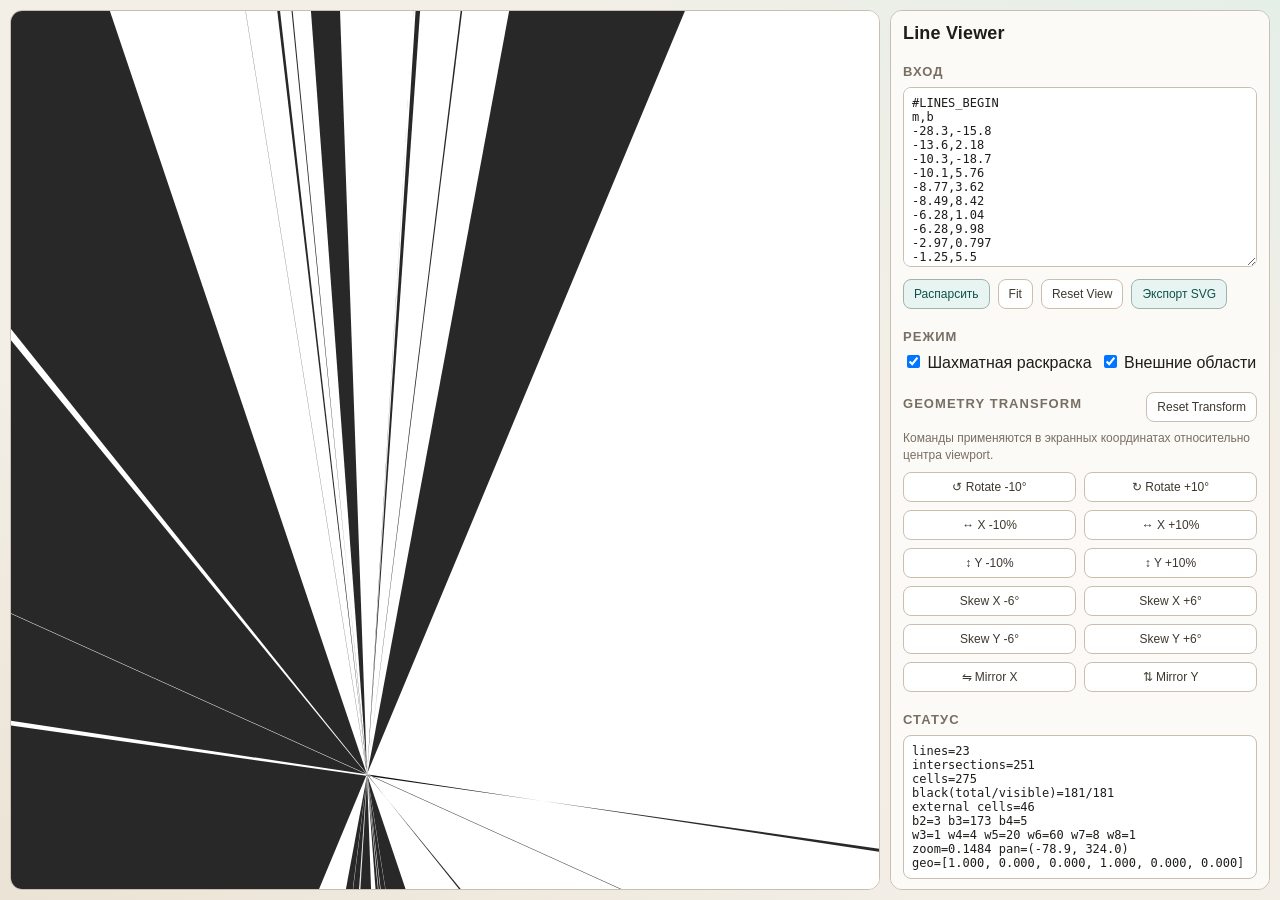
==== additions/linearization/potential/index.html @ 0a8c78bc "visualization for lines" ====
<!doctype html>
<html lang="ru">
<head>
  <meta charset="utf-8" />
  <meta name="viewport" content="width=device-width, initial-scale=1" />
  <title>Line Configuration Viewer</title>
  <style>
    :root {
      --bg: #f3efe7;
      --panel: #fcfaf7;
      --ink: #1f1d1a;
      --muted: #786f63;
      --accent: #0f766e;
      --line: #c9beb0;
      --black: #0f0f10;
    }
    * { box-sizing: border-box; }
    html, body { height: 100%; margin: 0; }
    body {
      font-family: "IBM Plex Sans", "Segoe UI", sans-serif;
      color: var(--ink);
      background:
        radial-gradient(1400px 800px at 0% 100%, #ebe3d5 0%, transparent 70%),
        radial-gradient(1200px 700px at 100% 0%, #e4efe8 0%, transparent 62%),
        var(--bg);
    }
    .app {
      height: 100%;
      display: grid;
      grid-template-columns: minmax(420px, 1fr) 380px;
      gap: 10px;
      padding: 10px;
    }
    .viewer {
      border: 1px solid var(--line);
      background: #fff;
      border-radius: 12px;
      overflow: hidden;
      min-height: 300px;
      position: relative;
    }
    .panel {
      border: 1px solid var(--line);
      border-radius: 12px;
      background: var(--panel);
      padding: 12px;
      overflow: auto;
    }
    h1 {
      margin: 0 0 10px;
      font-size: 18px;
      letter-spacing: 0.01em;
    }
    .section {
      padding-top: 10px;
      margin-top: 10px;
    }
    .section h2 {
      margin: 0 0 8px;
      font-size: 13px;
      color: var(--muted);
      text-transform: uppercase;
      letter-spacing: 0.08em;
    }
    .section-head {
      display: flex;
      align-items: center;
      justify-content: space-between;
      gap: 8px;
    }
    textarea {
      width: 100%;
      min-height: 180px;
      resize: vertical;
      border-radius: 8px;
      border: 1px solid var(--line);
      font-family: "IBM Plex Mono", monospace;
      font-size: 12px;
      padding: 8px;
      background: #fff;
      color: var(--ink);
    }
    .row {
      display: grid;
      grid-template-columns: 1fr auto;
      gap: 8px;
      align-items: center;
      margin: 6px 0;
    }
    .row > label { font-size: 13px; }
    .row input[type="number"] {
      width: 88px;
      padding: 4px 6px;
      border: 1px solid var(--line);
      border-radius: 6px;
      font-size: 12px;
      background: #fff;
    }
    .row input[type="range"] { width: 100%; }
    .pair {
      display: grid;
      grid-template-columns: 1fr 92px;
      gap: 8px;
      align-items: center;
    }
    .buttons {
      display: flex;
      gap: 8px;
      flex-wrap: wrap;
      margin-top: 8px;
    }
    .cmd-grid {
      display: grid;
      grid-template-columns: 1fr 1fr;
      gap: 8px;
      margin-top: 8px;
    }
    .cmd-grid button { width: 100%; }
    button {
      border: 1px solid #9cb4ac;
      background: #e8f4f1;
      color: #0e514b;
      border-radius: 8px;
      padding: 7px 10px;
      font-size: 12px;
      cursor: pointer;
    }
    button.secondary {
      border-color: var(--line);
      background: #fff;
      color: #3d382f;
    }
    .hint {
      font-size: 12px;
      color: var(--muted);
      margin: 8px 0 4px;
      line-height: 1.4;
    }
    .status {
      font-family: "IBM Plex Mono", monospace;
      font-size: 12px;
      white-space: pre-wrap;
      background: #fff;
      border: 1px solid var(--line);
      border-radius: 8px;
      padding: 8px;
      min-height: 72px;
    }
    svg { width: 100%; height: 100%; display: block; touch-action: none; }
    @media (max-width: 980px) {
      .app { grid-template-columns: 1fr; grid-template-rows: 58vh 42vh; }
    }
  </style>
</head>
<body>
  <div class="app">
    <div class="viewer" id="viewer">
      <svg id="svgRoot" xmlns="http://www.w3.org/2000/svg">
        <defs>
          <clipPath id="viewportClip"><rect id="clipRect" x="0" y="0" width="100" height="100" /></clipPath>
        </defs>
        <rect id="bgRect" x="0" y="0" width="100%" height="100%" fill="#ffffff" />
        <g id="viewportGroup" clip-path="url(#viewportClip)">
          <g id="sceneGroup">
            <g id="polyLayer"></g>
            <g id="lineLayer"></g>
          </g>
        </g>
      </svg>
    </div>

    <aside class="panel">
      <h1>Line Viewer</h1>

      <div class="section">
        <h2>Вход</h2>
        <textarea id="inputLog" spellcheck="false" placeholder="#LINES_BEGIN\nm,b\n-28.3,-15.8\n...\n#LINES_END"></textarea>
        <div class="buttons">
          <button id="parseBtn">Распарсить</button>
          <button id="fitBtn" class="secondary">Fit</button>
          <button id="resetViewBtn" class="secondary">Reset View</button>
          <button id="exportBtn">Экспорт SVG</button>
        </div>
      </div>

      <div class="section">
        <h2>Режим</h2>
        <div class="buttons">
          <label><input type="checkbox" id="checkerMode" checked /> Шахматная раскраска</label>
          <label><input type="checkbox" id="showOuter" checked /> Внешние области</label>
        </div>
      </div>

      <div class="section">
        <div class="section-head">
          <h2>Geometry Transform</h2>
          <button id="resetTransformBtn" class="secondary">Reset Transform</button>
        </div>
        <div class="hint">Команды применяются в экранных координатах относительно центра viewport.</div>
        <div class="cmd-grid">
          <button id="rotLeftBtn" class="secondary">↺ Rotate -10°</button>
          <button id="rotRightBtn" class="secondary">↻ Rotate +10°</button>
          <button id="stretchXDownBtn" class="secondary">↔ X -10%</button>
          <button id="stretchXUpBtn" class="secondary">↔ X +10%</button>
          <button id="stretchYDownBtn" class="secondary">↕ Y -10%</button>
          <button id="stretchYUpBtn" class="secondary">↕ Y +10%</button>
          <button id="skewXLeftBtn" class="secondary">Skew X -6°</button>
          <button id="skewXRightBtn" class="secondary">Skew X +6°</button>
          <button id="skewYDownBtn" class="secondary">Skew Y -6°</button>
          <button id="skewYUpBtn" class="secondary">Skew Y +6°</button>
          <button id="mirrorXBtn" class="secondary">⇋ Mirror X</button>
          <button id="mirrorYBtn" class="secondary">⇅ Mirror Y</button>
        </div>
      </div>

      <div class="section">
        <h2>Статус</h2>
        <div id="status" class="status"></div>
      </div>
    </aside>
  </div>

  <script src="js/state.js"></script>
  <script src="js/parser.js"></script>
  <script src="js/cells.js"></script>
  <script src="js/matrix.js"></script>
  <script src="js/render.js"></script>
  <script src="js/controls.js"></script>
  <script src="js/main.js"></script>
</body>
</html>
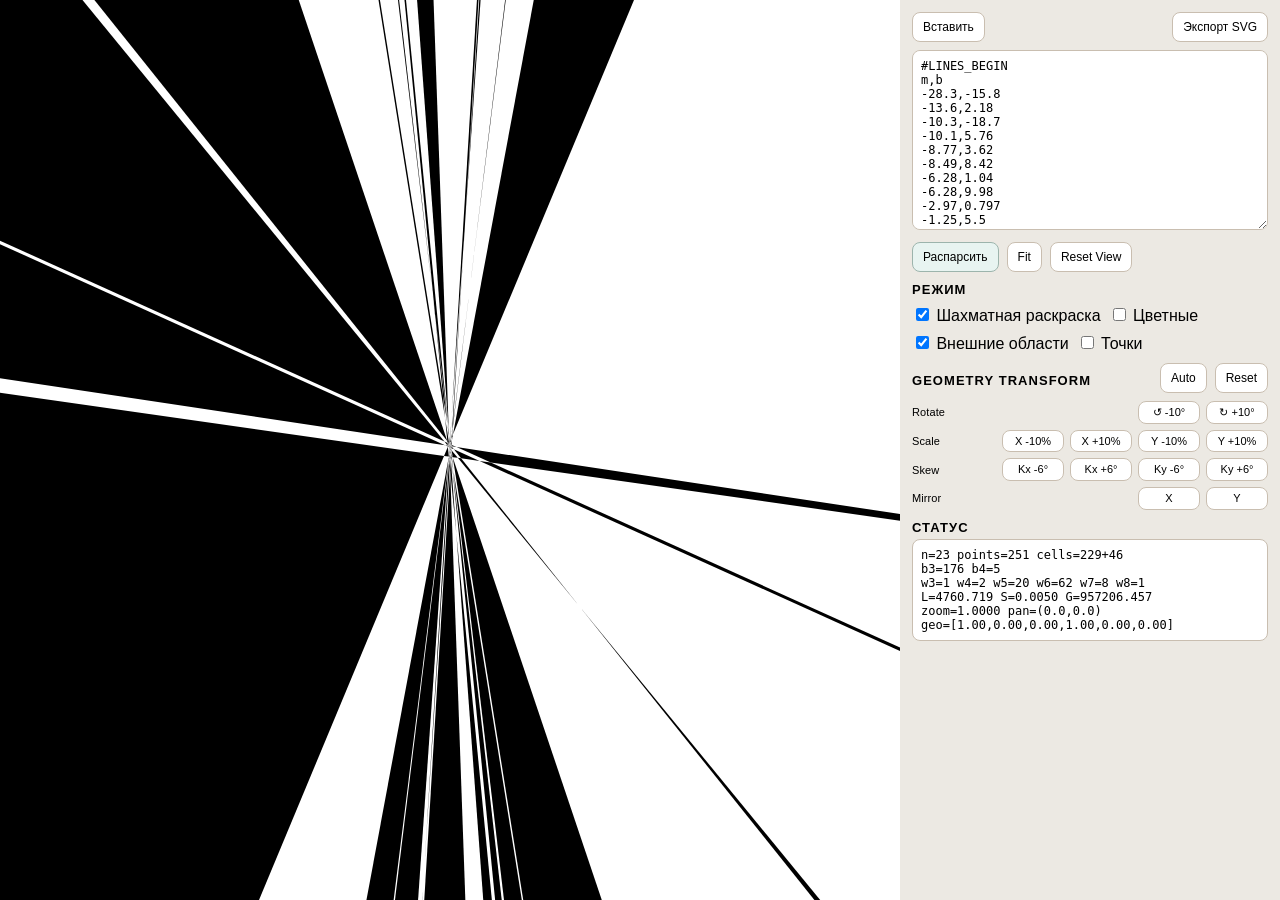
==== commit 78c3cd2f: "Improved styles, added persisting viewer state to LS, auto-transform optimization, and colored/point" ====
--- a/additions/linearization/potential/index.html
+++ b/additions/linearization/potential/index.html
@@ -8,8 +8,8 @@
     :root {
       --bg: #f3efe7;
       --panel: #fcfaf7;
-      --ink: #1f1d1a;
-      --muted: #786f63;
+      --ink: #000000;
+      --muted: #000000;
       --accent: #0f766e;
       --line: #c9beb0;
       --black: #0f0f10;
@@ -28,35 +28,30 @@
       height: 100%;
       display: grid;
       grid-template-columns: minmax(420px, 1fr) 380px;
-      gap: 10px;
-      padding: 10px;
+      gap: 0;
+      padding: 0;
     }
     .viewer {
-      border: 1px solid var(--line);
-      background: #fff;
-      border-radius: 12px;
+      border: none;
+      background: #fff;
+      border-radius: 0;
       overflow: hidden;
       min-height: 300px;
       position: relative;
     }
     .panel {
-      border: 1px solid var(--line);
-      border-radius: 12px;
-      background: var(--panel);
+      border: none;
+      border-radius: 0;
+      background: #ece9e3;
       padding: 12px;
       overflow: auto;
     }
-    h1 {
-      margin: 0 0 10px;
-      font-size: 18px;
-      letter-spacing: 0.01em;
-    }
     .section {
-      padding-top: 10px;
-      margin-top: 10px;
-    }
+      margin: 0 0 10px 0;
+    }
+    .section:last-child { margin-bottom: 0; }
     .section h2 {
-      margin: 0 0 8px;
+      margin: 8px 0 4px;
       font-size: 13px;
       color: var(--muted);
       text-transform: uppercase;
@@ -67,6 +62,12 @@
       align-items: center;
       justify-content: space-between;
       gap: 8px;
+    }
+    .section-head-buttons {
+      display: flex;
+      align-items: center;
+      gap: 8px;
+      flex-wrap: nowrap;
     }
     textarea {
       width: 100%;
@@ -109,6 +110,12 @@
       flex-wrap: wrap;
       margin-top: 8px;
     }
+    .input-actions {
+      display: flex;
+      justify-content: space-between;
+      align-items: center;
+      margin-bottom: 8px;
+    }
     .cmd-grid {
       display: grid;
       grid-template-columns: 1fr 1fr;
@@ -116,10 +123,39 @@
       margin-top: 8px;
     }
     .cmd-grid button { width: 100%; }
+    .transform-rows {
+      display: grid;
+      gap: 6px;
+      margin-top: 8px;
+    }
+    .transform-row {
+      display: flex;
+      align-items: center;
+      justify-content: space-between;
+      gap: 8px;
+    }
+    .transform-row-label {
+      font-size: 11px;
+      color: var(--muted);
+      min-width: 44px;
+      letter-spacing: 0.01em;
+    }
+    .transform-pair {
+      display: flex;
+      gap: 6px;
+      flex-wrap: nowrap;
+      justify-content: flex-end;
+    }
+    .transform-pair button {
+      min-width: 62px;
+      padding: 4px 6px;
+      font-size: 11px;
+      line-height: 1.15;
+    }
     button {
       border: 1px solid #9cb4ac;
       background: #e8f4f1;
-      color: #0e514b;
+      color: #000000;
       border-radius: 8px;
       padding: 7px 10px;
       font-size: 12px;
@@ -128,7 +164,7 @@
     button.secondary {
       border-color: var(--line);
       background: #fff;
-      color: #3d382f;
+      color: #000000;
     }
     .hint {
       font-size: 12px;
@@ -161,25 +197,26 @@
         </defs>
         <rect id="bgRect" x="0" y="0" width="100%" height="100%" fill="#ffffff" />
         <g id="viewportGroup" clip-path="url(#viewportClip)">
-          <g id="sceneGroup">
-            <g id="polyLayer"></g>
-            <g id="lineLayer"></g>
+            <g id="sceneGroup">
+              <g id="polyLayer"></g>
+              <g id="lineLayer"></g>
+            </g>
+            <g id="pointLayer"></g>
           </g>
-        </g>
-      </svg>
+        </svg>
     </div>
 
     <aside class="panel">
-      <h1>Line Viewer</h1>
-
-      <div class="section">
-        <h2>Вход</h2>
-        <textarea id="inputLog" spellcheck="false" placeholder="#LINES_BEGIN\nm,b\n-28.3,-15.8\n...\n#LINES_END"></textarea>
+      <div class="section">
+        <div class="input-actions">
+          <button id="pasteBtn" class="secondary">Вставить</button>
+          <button id="exportBtn" class="secondary">Экспорт SVG</button>
+        </div>
+        <textarea id="inputLog" spellcheck="false" placeholder="#LINES_BEGIN\nm,b\n-28.3,-15.8\n...\n#LINES_END\n\nили\n[(-17.5,-25.7), (-8.02,3.97), ...]"></textarea>
         <div class="buttons">
           <button id="parseBtn">Распарсить</button>
           <button id="fitBtn" class="secondary">Fit</button>
           <button id="resetViewBtn" class="secondary">Reset View</button>
-          <button id="exportBtn">Экспорт SVG</button>
         </div>
       </div>
 
@@ -187,29 +224,53 @@
         <h2>Режим</h2>
         <div class="buttons">
           <label><input type="checkbox" id="checkerMode" checked /> Шахматная раскраска</label>
+          <label><input type="checkbox" id="coloredMode" /> Цветные</label>
           <label><input type="checkbox" id="showOuter" checked /> Внешние области</label>
+          <label><input type="checkbox" id="showPoints" /> Точки</label>
         </div>
       </div>
 
       <div class="section">
         <div class="section-head">
           <h2>Geometry Transform</h2>
-          <button id="resetTransformBtn" class="secondary">Reset Transform</button>
-        </div>
-        <div class="hint">Команды применяются в экранных координатах относительно центра viewport.</div>
-        <div class="cmd-grid">
-          <button id="rotLeftBtn" class="secondary">↺ Rotate -10°</button>
-          <button id="rotRightBtn" class="secondary">↻ Rotate +10°</button>
-          <button id="stretchXDownBtn" class="secondary">↔ X -10%</button>
-          <button id="stretchXUpBtn" class="secondary">↔ X +10%</button>
-          <button id="stretchYDownBtn" class="secondary">↕ Y -10%</button>
-          <button id="stretchYUpBtn" class="secondary">↕ Y +10%</button>
-          <button id="skewXLeftBtn" class="secondary">Skew X -6°</button>
-          <button id="skewXRightBtn" class="secondary">Skew X +6°</button>
-          <button id="skewYDownBtn" class="secondary">Skew Y -6°</button>
-          <button id="skewYUpBtn" class="secondary">Skew Y +6°</button>
-          <button id="mirrorXBtn" class="secondary">⇋ Mirror X</button>
-          <button id="mirrorYBtn" class="secondary">⇅ Mirror Y</button>
+          <div class="section-head-buttons">
+            <button id="autoTransformBtn" class="secondary">Auto</button>
+            <button id="resetTransformBtn" class="secondary">Reset</button>
+          </div>
+        </div>
+        <div class="transform-rows">
+          <div class="transform-row">
+            <span class="transform-row-label">Rotate</span>
+            <div class="transform-pair">
+              <button id="rotLeftBtn" class="secondary">↺ -10°</button>
+              <button id="rotRightBtn" class="secondary">↻ +10°</button>
+            </div>
+          </div>
+          <div class="transform-row">
+            <span class="transform-row-label">Scale</span>
+            <div class="transform-pair">
+              <button id="stretchXDownBtn" class="secondary">X -10%</button>
+              <button id="stretchXUpBtn" class="secondary">X +10%</button>
+              <button id="stretchYDownBtn" class="secondary">Y -10%</button>
+              <button id="stretchYUpBtn" class="secondary">Y +10%</button>
+            </div>
+          </div>
+          <div class="transform-row">
+            <span class="transform-row-label">Skew</span>
+            <div class="transform-pair">
+              <button id="skewXLeftBtn" class="secondary">Kx -6°</button>
+              <button id="skewXRightBtn" class="secondary">Kx +6°</button>
+              <button id="skewYDownBtn" class="secondary">Ky -6°</button>
+              <button id="skewYUpBtn" class="secondary">Ky +6°</button>
+            </div>
+          </div>
+          <div class="transform-row">
+            <span class="transform-row-label">Mirror</span>
+            <div class="transform-pair">
+              <button id="mirrorXBtn" class="secondary">X</button>
+              <button id="mirrorYBtn" class="secondary">Y</button>
+            </div>
+          </div>
         </div>
       </div>
 
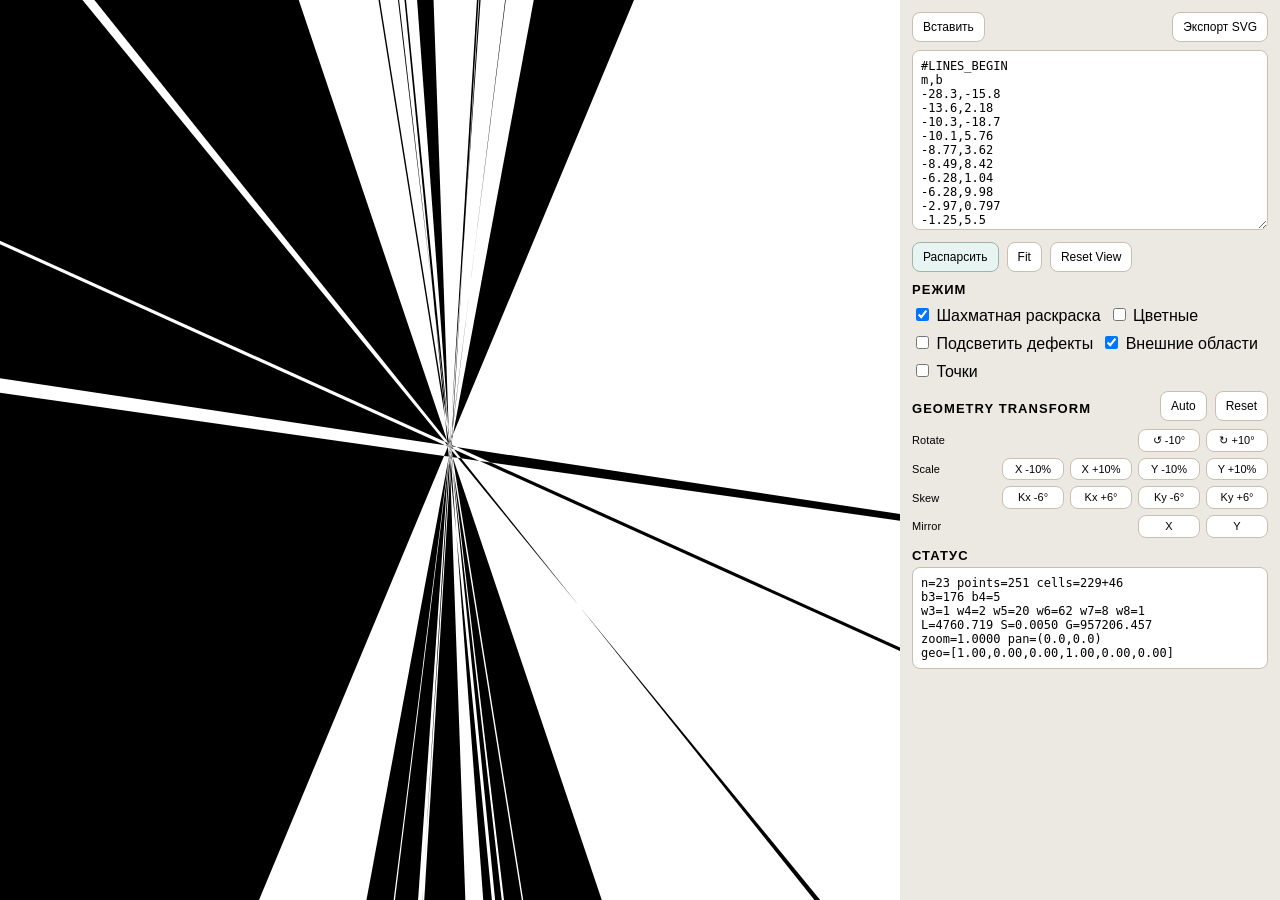
==== commit e2e3c166: "highlighting defects in viewer" ====
--- a/additions/linearization/potential/index.html
+++ b/additions/linearization/potential/index.html
@@ -225,6 +225,7 @@
         <div class="buttons">
           <label><input type="checkbox" id="checkerMode" checked /> Шахматная раскраска</label>
           <label><input type="checkbox" id="coloredMode" /> Цветные</label>
+          <label><input type="checkbox" id="highlightDefects" /> Подсветить дефекты</label>
           <label><input type="checkbox" id="showOuter" checked /> Внешние области</label>
           <label><input type="checkbox" id="showPoints" /> Точки</label>
         </div>
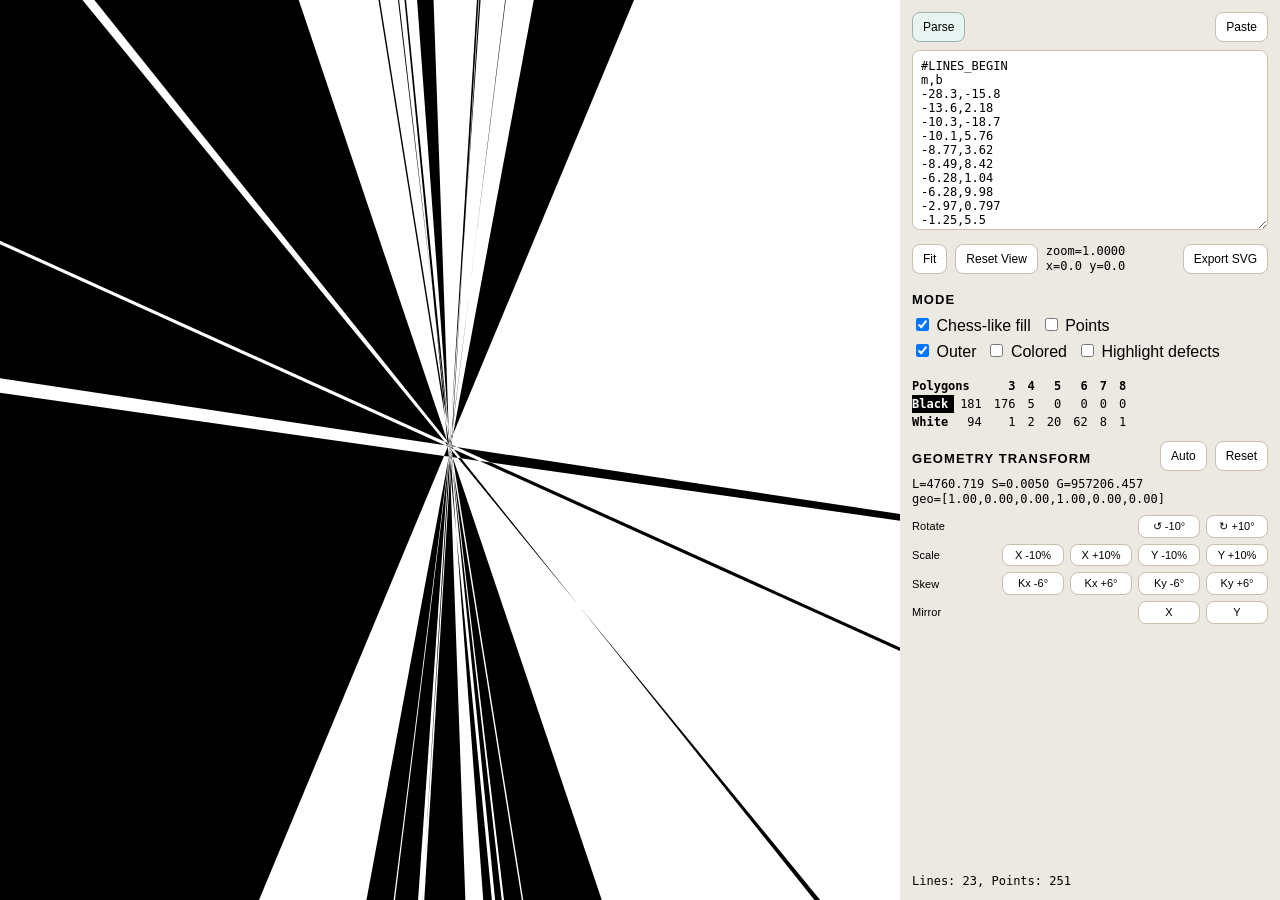
==== commit 689ad340: "updated lines viewer" ====
--- a/additions/linearization/potential/index.html
+++ b/additions/linearization/potential/index.html
@@ -1,5 +1,5 @@
 <!doctype html>
-<html lang="ru">
+<html lang="en">
 <head>
   <meta charset="utf-8" />
   <meta name="viewport" content="width=device-width, initial-scale=1" />
@@ -39,17 +39,41 @@
       min-height: 300px;
       position: relative;
     }
+    .viewer-floor {
+      padding: 0;
+    }
+    .viewer-floor-actions {
+      display: flex;
+      gap: 8px;
+      flex-wrap: nowrap;
+      align-items: flex-start;
+    }
+    .viewer-info {
+      font-family: "IBM Plex Mono", monospace;
+      font-size: 12px;
+      white-space: pre-line;
+      line-height: 1.25;
+      color: var(--muted);
+    }
+    .viewer-export {
+      margin-left: auto;
+    }
     .panel {
       border: none;
       border-radius: 0;
       background: #ece9e3;
       padding: 12px;
       overflow: auto;
+      display: flex;
+      flex-direction: column;
     }
     .section {
       margin: 0 0 10px 0;
     }
     .section:last-child { margin-bottom: 0; }
+    .panel-footer {
+      margin-top: auto;
+    }
     .section h2 {
       margin: 8px 0 4px;
       font-size: 13px;
@@ -110,6 +134,17 @@
       flex-wrap: wrap;
       margin-top: 8px;
     }
+    .mode-rows {
+      display: grid;
+      gap: 6px;
+      margin-top: 8px;
+    }
+    .mode-row {
+      display: flex;
+      gap: 10px;
+      flex-wrap: wrap;
+      align-items: center;
+    }
     .input-actions {
       display: flex;
       justify-content: space-between;
@@ -139,6 +174,42 @@
       color: var(--muted);
       min-width: 44px;
       letter-spacing: 0.01em;
+    }
+    .poly-stats-wrap {
+      overflow-x: auto;
+      margin-top: 6px;
+    }
+    table.poly-stats {
+      width: auto;
+      border-collapse: collapse;
+      font-family: "IBM Plex Mono", monospace;
+      font-size: 12px;
+    }
+    .poly-stats th,
+    .poly-stats td {
+      padding: 2px 6px;
+      white-space: nowrap;
+      border: 0;
+      text-align: right;
+    }
+    .poly-stats thead th {
+      color: var(--muted);
+      font-weight: 600;
+    }
+    .poly-stats th:first-child,
+    .poly-stats td:first-child,
+    .poly-stats th:first-child { text-align: left; padding-left: 0; }
+    .poly-stats tbody tr.black-row th {
+      background: #000;
+      color: #fff;
+    }
+    .geo-info {
+      font-family: "IBM Plex Mono", monospace;
+      font-size: 12px;
+      white-space: pre-line;
+      line-height: 1.25;
+      color: var(--muted);
+      margin-top: 6px;
     }
     .transform-pair {
       display: flex;
@@ -176,11 +247,11 @@
       font-family: "IBM Plex Mono", monospace;
       font-size: 12px;
       white-space: pre-wrap;
-      background: #fff;
-      border: 1px solid var(--line);
-      border-radius: 8px;
-      padding: 8px;
-      min-height: 72px;
+      background: transparent;
+      border: none;
+      border-radius: 0;
+      padding: 0;
+      min-height: 0;
     }
     svg { width: 100%; height: 100%; display: block; touch-action: none; }
     @media (max-width: 980px) {
@@ -209,25 +280,45 @@
     <aside class="panel">
       <div class="section">
         <div class="input-actions">
-          <button id="pasteBtn" class="secondary">Вставить</button>
-          <button id="exportBtn" class="secondary">Экспорт SVG</button>
-        </div>
-        <textarea id="inputLog" spellcheck="false" placeholder="#LINES_BEGIN\nm,b\n-28.3,-15.8\n...\n#LINES_END\n\nили\n[(-17.5,-25.7), (-8.02,3.97), ...]"></textarea>
-        <div class="buttons">
-          <button id="parseBtn">Распарсить</button>
-          <button id="fitBtn" class="secondary">Fit</button>
-          <button id="resetViewBtn" class="secondary">Reset View</button>
-        </div>
-      </div>
-
-      <div class="section">
-        <h2>Режим</h2>
-        <div class="buttons">
-          <label><input type="checkbox" id="checkerMode" checked /> Шахматная раскраска</label>
-          <label><input type="checkbox" id="coloredMode" /> Цветные</label>
-          <label><input type="checkbox" id="highlightDefects" /> Подсветить дефекты</label>
-          <label><input type="checkbox" id="showOuter" checked /> Внешние области</label>
-          <label><input type="checkbox" id="showPoints" /> Точки</label>
+          <button id="parseBtn">Parse</button>
+          <button id="pasteBtn" class="secondary">Paste</button>
+        </div>
+        <textarea id="inputLog" spellcheck="false" placeholder="#LINES_BEGIN\nm,b\n-28.3,-15.8\n...\n#LINES_END\n\nor\n[(-17.5,-25.7), (-8.02,3.97), ...]"></textarea>
+      </div>
+
+      <div class="section">
+        <div class="viewer-floor">
+          <div class="viewer-floor-actions">
+            <button id="fitBtn" class="secondary">Fit</button>
+            <button id="resetViewBtn" class="secondary">Reset View</button>
+            <div id="viewInfo" class="viewer-info">zoom=0.0485
+x=17.5 y=2.8</div>
+            <button id="exportBtn" class="secondary viewer-export">Export SVG</button>
+          </div>
+        </div>
+      </div>
+
+      <div class="section">
+        <h2>Mode</h2>
+        <div class="mode-rows">
+          <div class="mode-row">
+            <label><input type="checkbox" id="checkerMode" checked /> Chess-like fill</label>
+            <label><input type="checkbox" id="showPoints" /> Points</label>
+          </div>
+          <div class="mode-row">
+            <label><input type="checkbox" id="showOuter" checked /> Outer</label>
+            <label><input type="checkbox" id="coloredMode" /> Colored</label>
+            <label><input type="checkbox" id="highlightDefects" /> Highlight defects</label>
+          </div>
+        </div>
+      </div>
+
+      <div class="section">
+        <div class="poly-stats-wrap">
+          <table class="poly-stats">
+            <thead><tr id="polyStatsHead"></tr></thead>
+            <tbody id="polyStatsBody"></tbody>
+          </table>
         </div>
       </div>
 
@@ -239,6 +330,7 @@
             <button id="resetTransformBtn" class="secondary">Reset</button>
           </div>
         </div>
+        <div id="geoInfo" class="geo-info"></div>
         <div class="transform-rows">
           <div class="transform-row">
             <span class="transform-row-label">Rotate</span>
@@ -275,9 +367,8 @@
         </div>
       </div>
 
-      <div class="section">
-        <h2>Статус</h2>
-        <div id="status" class="status"></div>
+      <div class="section panel-footer">
+        <div id="status" class="status" aria-live="polite"></div>
       </div>
     </aside>
   </div>
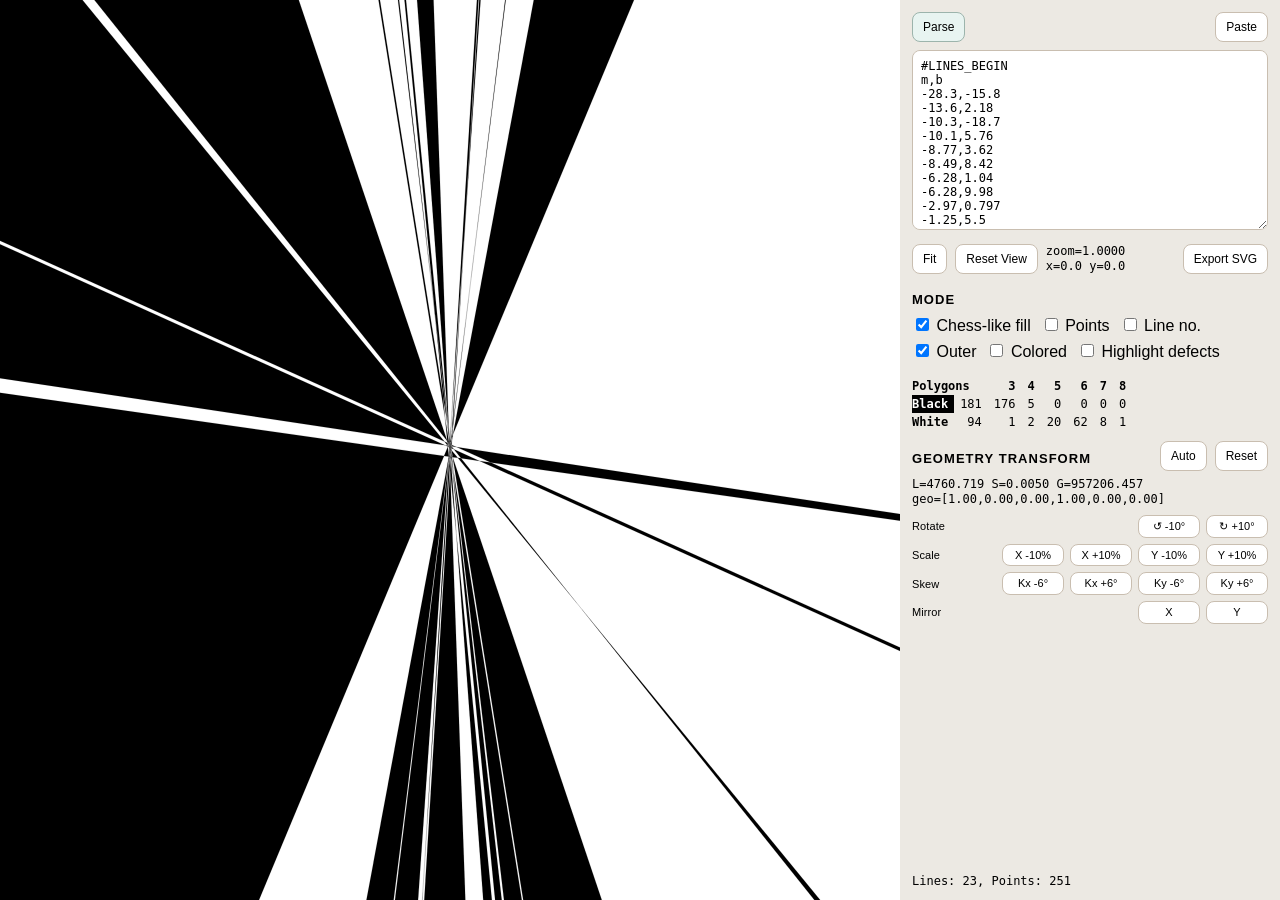
==== commit 190eccd3: "updated lines viewer" ====
--- a/additions/linearization/potential/index.html
+++ b/additions/linearization/potential/index.html
@@ -253,7 +253,14 @@
       padding: 0;
       min-height: 0;
     }
-    svg { width: 100%; height: 100%; display: block; touch-action: none; }
+    svg {
+      width: 100%;
+      height: 100%;
+      display: block;
+      touch-action: none;
+      user-select: none;
+      -webkit-user-select: none;
+    }
     @media (max-width: 980px) {
       .app { grid-template-columns: 1fr; grid-template-rows: 58vh 42vh; }
     }
@@ -272,6 +279,7 @@
               <g id="polyLayer"></g>
               <g id="lineLayer"></g>
             </g>
+            <g id="labelLayer"></g>
             <g id="pointLayer"></g>
           </g>
         </svg>
@@ -304,6 +312,7 @@
           <div class="mode-row">
             <label><input type="checkbox" id="checkerMode" checked /> Chess-like fill</label>
             <label><input type="checkbox" id="showPoints" /> Points</label>
+            <label><input type="checkbox" id="showLineNumbers" /> Line no.</label>
           </div>
           <div class="mode-row">
             <label><input type="checkbox" id="showOuter" checked /> Outer</label>
